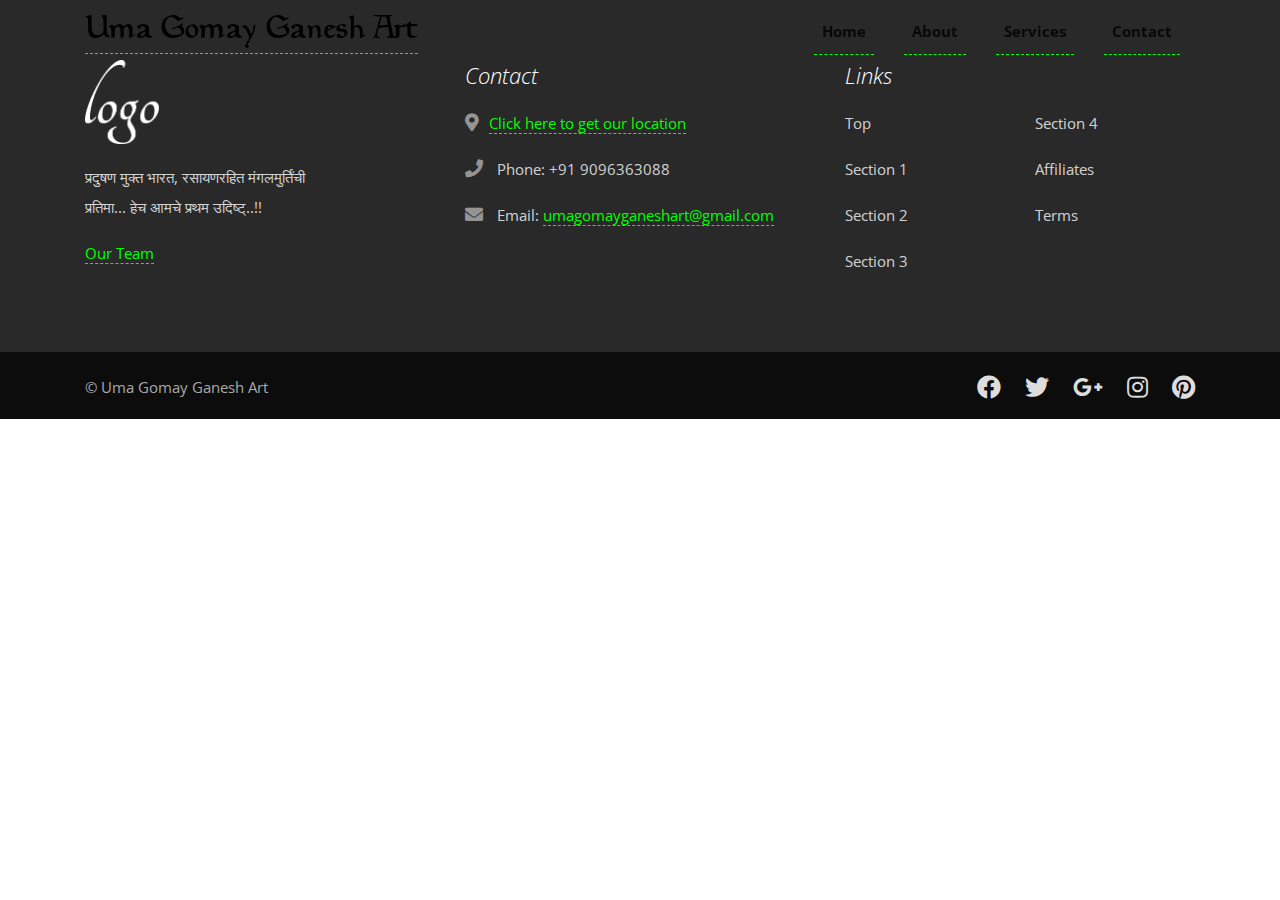
==== branches.html @ 5b3470e3 "commit" ====
<!doctype html>
<html lang="en">

    <head>
		<!-- Meta tags -->
		<title>Home - Uma Gomay Ganesh Art</title>
		<meta charset="utf-8" />
		<meta http-equiv="X-UA-Compatible" content="IE=edge,chrome=1">
		<meta name="viewport" content="width=device-width, initial-scale=1, shrink-to-fit=no">
		<meta name="description" content="">
		<meta name="author" content="">

        <!-- CSS -->
        <link rel="stylesheet" href="https://fonts.googleapis.com/css?family=Open+Sans:300,300i,400,600">
		<link rel="stylesheet" href="https://maxcdn.bootstrapcdn.com/bootstrap/4.0.0/css/bootstrap.min.css" integrity="sha384-Gn5384xqQ1aoWXA+058RXPxPg6fy4IWvTNh0E263XmFcJlSAwiGgFAW/dAiS6JXm" crossorigin="anonymous">
        <link rel="stylesheet" href="https://use.fontawesome.com/releases/v5.0.6/css/all.css">
        <link rel="stylesheet" href="assets/css/animate.css">
        <link rel="stylesheet" href="assets/css/style.css">
        <link rel="stylesheet" href="assets/css/media-queries.css">

        <!-- Favicon and touch icons -->
        <link rel="shortcut icon" href="assets/ico/favicon.png">
        <link rel="apple-touch-icon-precomposed" sizes="144x144" href="assets/ico/apple-touch-icon-144-precomposed.png">
        <link rel="apple-touch-icon-precomposed" sizes="114x114" href="assets/ico/apple-touch-icon-114-precomposed.png">
        <link rel="apple-touch-icon-precomposed" sizes="72x72" href="assets/ico/apple-touch-icon-72-precomposed.png">
		<link rel="apple-touch-icon-precomposed" href="assets/ico/apple-touch-icon-57-precomposed.png">
		<!-- icon -->
		<link rel="icon" type="image/png" sizes="96x96" href="assets/img/icon.JPG">

    </head>

    <body>

		<!-- Navigation Bar -->
		<nav class="navbar navbar-expand-lg set-black navbar-invrs transparent fixed-top">
			<div class="container">
				<a class="navbar-brand" href="#">
					<img id="logo-web"src="assets/img/logo1.png" alt="">
				</a>
				<button class="navbar-toggler" type="button" data-toggle="collapse" data-target="#navbarResponsive" aria-controls="navbarResponsive" aria-expanded="false" aria-label="Toggle navigation">
					<span id="nav-bars" class="navbar-toggler-icon"><i class="fas fa-bars"></i></span>
				</button>

				<div class="collapse navbar-collapse" id="navbarResponsive">
					<ul class="navbar-nav ml-auto">
						<li class="nav-item active" style="padding: 0px 15px 0px 15px">
							<a id="nav-text1" class="nav-link font-weight-bold" href="#" style="color: #080808;">Home
								<span class="sr-only">(current)</span>
							</a>
						</li>
						<li class="nav-item" style="padding: 0px 15px 0px 15px">
							<a id="nav-text2" class="nav-link font-weight-bold" href="#" style="color: #080808;">About</a>
						</li>
						<li class="nav-item" style="padding: 0px 15px 0px 15px">
							<a id="nav-text3" class="nav-link font-weight-bold" href="#" style="color: #080808;">Services</a>
						</li>
						<li class="nav-item" style="padding: 0px 15px 0px 15px">
							<a id="nav-text4" class="nav-link font-weight-bold" href="contact.html" style="color: #080808;">Contact</a>
						</li>
					</ul>
				</div>

			</div>
        </nav>



        
        
        <!-- Footer -->
        <footer>
        	<div class="footer-top">
		        <div class="container">
		        	<div class="row">
		        		<div class="col-md-4 col-lg-3 footer-about wow fadeInUp">
		        			<img class="logo-footer" src="assets/img/logo.png" alt="logo-footer" data-at2x="assets/img/logo.png">
		        			<p>
									प्रदुषण मुक्त भारत, रसायणरहित मंगलमुर्तिंची प्रतिमा... हेच आमचे प्रथम उदिष्ट्..!!
		        			</p>
		        			<p><a href="#">Our Team</a></p>
	                    </div>
		        		<div class="col-md-4 col-lg-4 offset-lg-1 footer-contact wow fadeInDown">
		        			<h3>Contact</h3>
		                	<p><i class="fas fa-map-marker-alt"></i><a href="branches.html">Click here to get our location</a></p>
		                	<p><i class="fas fa-phone"></i> Phone: +91 9096363088</p>
		                	<p><i class="fas fa-envelope"></i> Email: <a href="umagomayganeshart@gmail.com">umagomayganeshart@gmail.com</a></p>
	                    </div>
	                    <div class="col-md-4 col-lg-4 footer-links wow fadeInUp">
	                    	<div class="row">
	                    		<div class="col">
	                    			<h3>Links</h3>
	                    		</div>
	                    	</div>
	                    	<div class="row">
	                    		<div class="col-md-6">
	                    			<p><a class="scroll-link" href="#top-content">Top</a></p>
	                    			<p><a class="scroll-link" href="#section-1">Section 1</a></p>
	                    			<p><a class="scroll-link" href="#section-2">Section 2</a></p>
	                    			<p><a class="scroll-link" href="#section-3">Section 3</a></p>
	                    		</div>
	                    		<div class="col-md-6">
	                    			<p><a class="scroll-link" href="#section-4">Section 4</a></p>
	                    			<p><a href="#">Affiliates</a></p>
	                    			<p><a href="#">Terms</a></p>
	                    		</div>
	                    	</div>
	                    </div>
		            </div>
		        </div>
	        </div>
	        <div class="footer-bottom">
	        	<div class="container">
	        		<div class="row">
	           			<div class="col-md-6 footer-copyright">
	                    	&copy; Uma Gomay Ganesh Art
	                    </div>
	           			<div class="col-md-6 footer-social">
	                    	<a href="#"><i class="fab fa-facebook"></i></a> 
							<a href="#"><i class="fab fa-twitter"></i></a> 
							<a href="#"><i class="fab fa-google-plus-g"></i></a> 
							<a href="#"><i class="fab fa-instagram"></i></a> 
							<a href="#"><i class="fab fa-pinterest"></i></a>
	                    </div>
	           		</div>
	        	</div>
	        </div>
        </footer>


        <!-- Javascript -->
        <script src="assets/js/jquery-3.2.1.min.js"></script>
        <script src="assets/js/jquery-migrate-3.0.0.min.js"></script>
		<script src="https://cdnjs.cloudflare.com/ajax/libs/popper.js/1.12.9/umd/popper.min.js" integrity="sha384-ApNbgh9B+Y1QKtv3Rn7W3mgPxhU9K/ScQsAP7hUibX39j7fakFPskvXusvfa0b4Q" crossorigin="anonymous"></script>
		<script src="https://maxcdn.bootstrapcdn.com/bootstrap/4.0.0/js/bootstrap.min.js" integrity="sha384-JZR6Spejh4U02d8jOt6vLEHfe/JQGiRRSQQxSfFWpi1MquVdAyjUar5+76PVCmYl" crossorigin="anonymous"></script>
        <script src="assets/js/jquery.backstretch.min.js"></script>
        <script src="assets/js/wow.min.js"></script>
        <script src="assets/js/retina-1.1.0.min.js"></script>
        <script src="assets/js/scripts.js"></script>

    </body>

</html>
---- assets/css/style.css ----
body { font-family: 'Open Sans', sans-serif; font-size: 15px; font-weight: 400; color: #888; line-height: 30px; text-align: center; }

strong { font-weight: 600; }

a { color: #00FF00; border-bottom: 1px dashed #00FF00; text-decoration: none; transition: all .3s; }
a:hover, a:focus { color: #00FF00; border: 0; text-decoration: none; }

h1, h2 { margin-top: 10px; font-size: 38px; font-weight: 300; color: #555; line-height: 50px; font-style: italic; }
h3 { font-size: 22px; font-weight: 300; color: #555; line-height: 30px; font-style: italic; }

img { max-width: 100%; }

.medium-paragraph { font-size: 17px; line-height: 32px; }

::-moz-selection { background: rgb(0, 199, 0); color: #fff; text-shadow: none; }
::selection { background: rgb(0, 199, 0); color: #fff; text-shadow: none; }


/***** General style, all sections *****/

.section-container { margin: 0 auto; padding-bottom: 80px; color: #080808; }

.section-container-gray-bg { background: #dfdfdf; }

.section-container-image-bg, 
.section-container-image-bg h2, 
.section-container-image-bg h3 { color: #fff; }

.section-container-image-bg .divider-1 span { border-color: #fff; }

.section-description { margin-top: 60px; padding-bottom: 10px; }

.section-description p { margin-top: 20px; padding: 0 120px; }
.section-container-image-bg .section-description p { opacity: 0.8; }

.section-bottom-button { padding-top: 60px; }


/***** Divider *****/

.divider-1 span { display: inline-block; width: 200px; border-bottom: 1px dotted #aaa; }


/***** Top content *****/

.inner-bg { padding: 210px 0; }

.top-content { background-attachment:fixed; background-size: cover; overflow: hidden; position: relative; }
.top-content .text { color: #fff; }
.top-content .text h1 { margin-top: 25px; color: #fff; }
.top-content .description { margin: 30px 0 10px 0; }
.top-content .description p { opacity: 0.8; }


/***** Section 1 *****/

.section-1-box { padding-top: 30px; text-align: left; color: #080808; }

.section-1-box .section-1-box-icon {
	width: 80px; height: 80px; margin: 0 auto;
	
	background: #2b6b00; /* Old browsers */
	background: -moz-linear-gradient(top,  rgb(0, 199, 0) 0%, #2b6b00 100%); /* FF3.6+ */
	background: -webkit-gradient(linear, left top, left bottom, color-stop(0%,#00FF00), color-stop(100%,#2b6b00)); /* Chrome,Safari4+ */
	background: -webkit-linear-gradient(top,  #00FF00 0%,#2b6b00 100%); /* Chrome10+,Safari5.1+ */
	background: -o-linear-gradient(top,  #00FF00 0%,#2b6b00 100%); /* Opera 11.10+ */
	background: -ms-linear-gradient(top,  #00FF00 0%,#2b6b00 100%); /* IE10+ */
	background: linear-gradient(to bottom,  #00FF00 0%,#2b6b00 100%); /* W3C */
	filter: progid:DXImageTransform.Microsoft.gradient( startColorstr='#00FF00', endColorstr='#2b6b00',GradientType=0 ); /* IE6-9 */

    font-size: 40px; color: #fff; line-height: 80px; text-align: center;
    -moz-border-radius: 50%; -webkit-border-radius: 50%; border-radius: 50%;
    -o-transition: all .6s; -moz-transition: all .6s; -webkit-transition: all .6s; -ms-transition: all .6s; transition: all .6s;
}

.section-1-box h3 { margin-top: 0; padding: 0 0 10px 0; color: #000000; }


/***** Section 2 *****/

.section-2-box { margin-top: 30px; text-align: left; color: #080808; }
.section-2-box h3 { margin-top: 0; color: #000000; }
.section-2-box-text .medium-paragraph { margin-top: 20px; margin-bottom: 20px; }


/***** Section 3 *****/

.section-3-box { margin-top: 30px; text-align: left; color: #080808; }

.section-3-box .section-3-box-icon {
	width: 60px; height: 60px; margin: 0 auto;
	
	background: #2b6b00; /* Old browsers */
	background: -moz-linear-gradient(top,  #00FF00 0%, #2b6b00 100%); /* FF3.6+ */
	background: -webkit-gradient(linear, left top, left bottom, color-stop(0%,#00FF00), color-stop(100%,#2b6b00)); /* Chrome,Safari4+ */
	background: -webkit-linear-gradient(top,  #00FF00 0%,#2b6b00 100%); /* Chrome10+,Safari5.1+ */
	background: -o-linear-gradient(top,  #00FF00 0%,#2b6b00 100%); /* Opera 11.10+ */
	background: -ms-linear-gradient(top,  #00FF00 0%,#2b6b00 100%); /* IE10+ */
	background: linear-gradient(to bottom,  #00FF00 0%,#2b6b00 100%); /* W3C */
	filter: progid:DXImageTransform.Microsoft.gradient( startColorstr='#00FF00', endColorstr='#2b6b00',GradientType=0 ); /* IE6-9 */
	
    font-size: 28px; color: #fff; line-height: 60px; text-align: center;
    -moz-border-radius: 50%; -webkit-border-radius: 50%; border-radius: 50%;
}

.section-3-box h3 { margin-top: 0; padding: 0 0 10px 0; color: #000000; }


/***** Footer *****/

.footer-top { padding: 60px 0; text-align: left;background: rgb(41, 41, 41); color: #fff; color: rgba(255, 255, 255, 0.8); }
.footer-top h3 { padding-bottom: 10px; color: #fff; }

.footer-about img.logo-footer { max-width: 74px; margin-top: 0; margin-bottom: 18px; }

.footer-contact p { word-wrap: break-word; }
.footer-contact i { padding-right: 10px; font-size: 18px; color: #fff; color: rgba(255, 255, 255, 0.5); }

.footer-links a { color: #fff; color: rgba(255, 255, 255, 0.8); border: 0; }
.footer-links a:hover, .footer-links a:focus { color: #fff; }

.footer-bottom { padding: 15px 0 17px 0; background: rgb(12, 12, 12); text-align: left; color: #aaa; }

.footer-social { padding-top: 3px; text-align: right; }
.footer-social a { margin-left: 20px; color: rgb(221, 221, 221); border: 0; }
.footer-social a:hover, .footer-social a:focus { color: rgb(0, 199, 0); border: 0; }
.footer-social i { font-size: 24px; vertical-align: middle; }

.footer-copyright { padding-top: 5px; }
.footer-copyright a { color: #fff; border: 0; }
.footer-copyright a:hover, .footer-copyright a:focus { color: #aaa; border: 0; }

/********************************************* New changes - Rishi *****************************************/

nav.navbar{
	-webkit-transition: all 0.4s ease;
	transition: all 0.4s ease;
 }
 
.navbar-invrs {
	background-color: rgb(41, 41, 41);
	border-color: #080808;
 }
 
 nav.navbar.transparent {
   background-color:rgba(0,0,0,0);
 }


.gallery-title
{
    font-size: 36px;
    color: #42B32F;
    text-align: center;
    font-weight: 500;
    margin-bottom: 70px;
}
.gallery-title:after {
    content: "";
    position: absolute;
    width: 7.5%;
    left: 46.5%;
    height: 45px;
    border-bottom: 1px solid #5e5e5e;
}
.filter-button
{
    font-size: 18px;
    border: 1px solid #42B32F;
    border-radius: 5px;
    text-align: center;
    color: #42B32F;
    margin-bottom: 30px;

}
.filter-button:hover
{
    font-size: 18px;
    border: 1px solid #42B32F;
    border-radius: 5px;
    text-align: center;
    color: #ffffff;
    background-color: #42B32F;

}
.btn-default:active .filter-button:active
{
    background-color: #42B32F;
    color: white;
}

.port-image
{
    width: 100%;
}

.gallery_product
{
    margin-bottom: 30px;
}
---- assets/css/media-queries.css ----
@media (min-width: 992px) and (max-width: 1199px) {

	.section-1-box .section-1-box-icon { width: 60px; height: 60px; font-size: 32px; line-height: 60px; }
	
	.footer-top { padding: 40px 0; }
	
}

@media (min-width: 768px) and (max-width: 991px) {
	
	.inner-bg { padding: 180px 0; }

	.section-description p { padding: 0; }
	
	.section-1-box .section-1-box-icon { width: 50px; height: 50px; font-size: 26px; line-height: 50px; }
	
	.section-3-box .section-3-box-icon { width: 50px; height: 50px; font-size: 26px; line-height: 50px; }
	
	.footer-top { padding: 40px 0; }
	.footer-contact i { padding-right: 5px; }

}

@media (max-width: 767px) {

	.inner-bg { padding: 100px 0 80px 0; }
	
	.section-description p { padding: 0; }
	
	.section-1-container { padding-bottom: 60px; }
	.section-1-box { text-align: center; }
	.section-1-box h3 { margin-top: 20px; padding-top: 10px; }
	
	.section-3-box { text-align: center; }
	.section-3-box h3 { margin-top: 20px; padding-top: 10px; }
	
	.footer-top { padding: 40px 0; text-align: center; }
	.footer-contact i { padding-right: 5px; }
	.footer-bottom, .footer-social { text-align: center; }
	.footer-social a { margin: 0 10px; }
	
}

@media (max-width: 415px) {
	
	h1, h2 { font-size: 32px; }

}
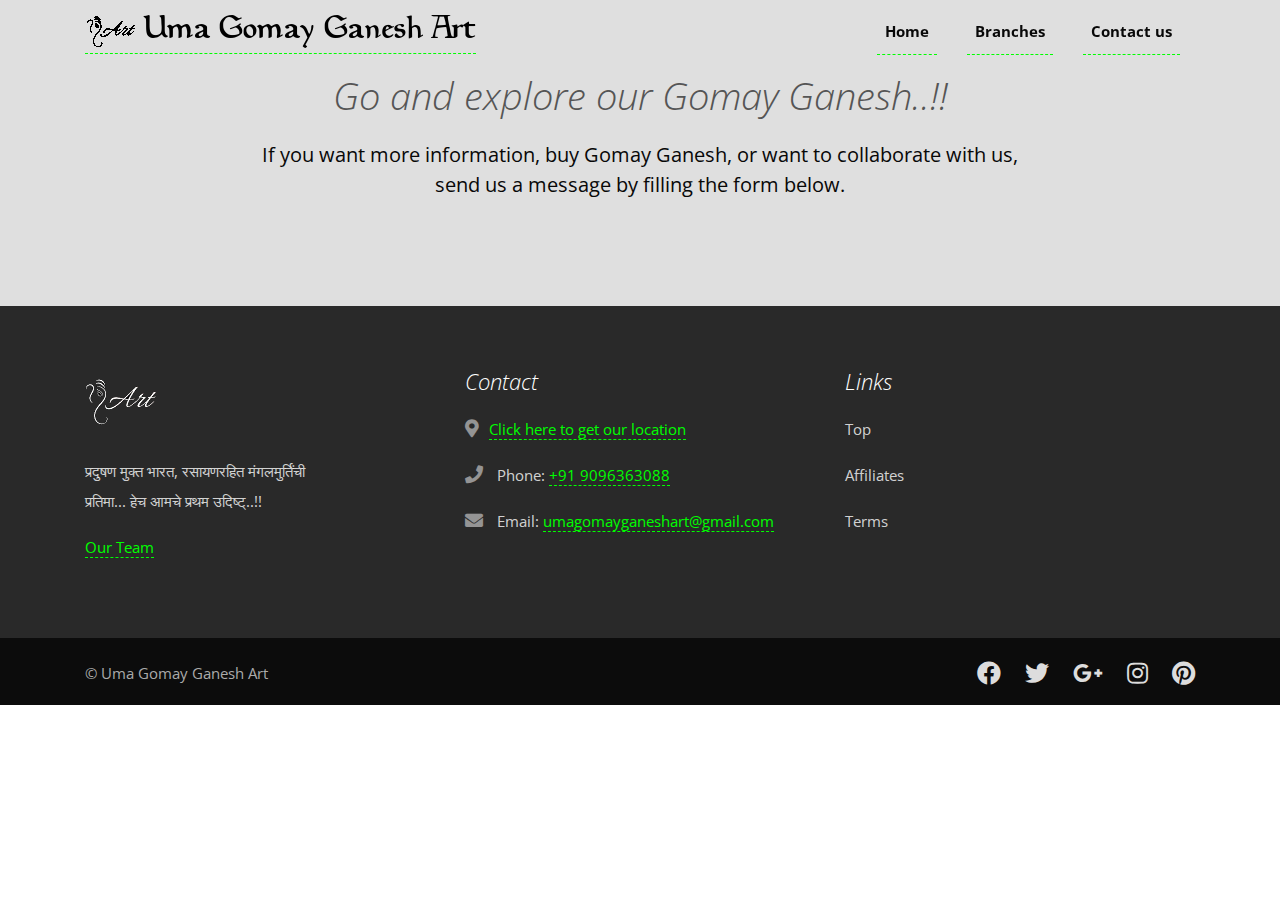
==== commit 4f4b24f2: "commit" ====
--- a/branches.html
+++ b/branches.html
@@ -34,8 +34,9 @@
 		<!-- Navigation Bar -->
 		<nav class="navbar navbar-expand-lg set-black navbar-invrs transparent fixed-top">
 			<div class="container">
-				<a class="navbar-brand" href="#">
-					<img id="logo-web"src="assets/img/logo1.png" alt="">
+				<a class="navbar-brand" href="index.html">
+					<img id="logo-web1" src="assets/img/logo55.png" alt="">
+					<img id="logo-web2" src="assets/img/logo1.png" alt="">
 				</a>
 				<button class="navbar-toggler" type="button" data-toggle="collapse" data-target="#navbarResponsive" aria-controls="navbarResponsive" aria-expanded="false" aria-label="Toggle navigation">
 					<span id="nav-bars" class="navbar-toggler-icon"><i class="fas fa-bars"></i></span>
@@ -44,27 +45,41 @@
 				<div class="collapse navbar-collapse" id="navbarResponsive">
 					<ul class="navbar-nav ml-auto">
 						<li class="nav-item active" style="padding: 0px 15px 0px 15px">
-							<a id="nav-text1" class="nav-link font-weight-bold" href="#" style="color: #080808;">Home
+							<a id="nav-text1" class="nav-link font-weight-bold" href="index.html" style="color: #080808;">Home
 								<span class="sr-only">(current)</span>
 							</a>
 						</li>
 						<li class="nav-item" style="padding: 0px 15px 0px 15px">
-							<a id="nav-text2" class="nav-link font-weight-bold" href="#" style="color: #080808;">About</a>
+							<a id="nav-text2" class="nav-link font-weight-bold" href="branches.html" style="color: #080808;">Branches</a>
 						</li>
 						<li class="nav-item" style="padding: 0px 15px 0px 15px">
-							<a id="nav-text3" class="nav-link font-weight-bold" href="#" style="color: #080808;">Services</a>
+							<a id="nav-text3" class="nav-link font-weight-bold" href="contact.html" style="color: #080808;">Contact us</a>
 						</li>
-						<li class="nav-item" style="padding: 0px 15px 0px 15px">
-							<a id="nav-text4" class="nav-link font-weight-bold" href="contact.html" style="color: #080808;">Contact</a>
-						</li>
+						<!--li class="nav-item" style="padding: 0px 15px 0px 15px">
+							<a id="nav-text4" class="nav-link font-weight-bold" href="contact.html" style="color: #080808;">About</a>
+						</li-->
 					</ul>
 				</div>
 
 			</div>
-        </nav>
+		</nav>		
+
+		<!-- Section 4 -->
+        <div class="top section-4-container section-container section-container-gray-bg">
+	        <div class="container">
+	            <div class="row">
+	                <div class="col section-4 section-description wow fadeInLeftBig">
+	                	<h2>Go and explore our Gomay Ganesh..!!</h2>
+	                    <p style="font-size: 20px;">
+	                    	If you want more information, buy Gomay Ganesh, or want to collaborate with us,<br /> send us a message by filling the form below.
+	                    </p>
+	                </div>
+	            </div>
+	        </div>
+		</div>
 
 
-
+		
         
         
         <!-- Footer -->
@@ -73,7 +88,7 @@
 		        <div class="container">
 		        	<div class="row">
 		        		<div class="col-md-4 col-lg-3 footer-about wow fadeInUp">
-		        			<img class="logo-footer" src="assets/img/logo.png" alt="logo-footer" data-at2x="assets/img/logo.png">
+		        			<img class="logo-footer" src="assets/img/logo222.png" alt="logo-footer" data-at2x="assets/img/logo11.jpg">
 		        			<p>
 									प्रदुषण मुक्त भारत, रसायणरहित मंगलमुर्तिंची प्रतिमा... हेच आमचे प्रथम उदिष्ट्..!!
 		        			</p>
@@ -82,8 +97,8 @@
 		        		<div class="col-md-4 col-lg-4 offset-lg-1 footer-contact wow fadeInDown">
 		        			<h3>Contact</h3>
 		                	<p><i class="fas fa-map-marker-alt"></i><a href="branches.html">Click here to get our location</a></p>
-		                	<p><i class="fas fa-phone"></i> Phone: +91 9096363088</p>
-		                	<p><i class="fas fa-envelope"></i> Email: <a href="umagomayganeshart@gmail.com">umagomayganeshart@gmail.com</a></p>
+		                	<p><i class="fas fa-phone"></i> Phone: <a href="tel:+919096363088">+91 9096363088</a></p>
+		                	<p><i class="fas fa-envelope"></i> Email: <a href="mailto:umagomayganeshart@gmail.com">umagomayganeshart@gmail.com</a></p>
 	                    </div>
 	                    <div class="col-md-4 col-lg-4 footer-links wow fadeInUp">
 	                    	<div class="row">
@@ -93,16 +108,14 @@
 	                    	</div>
 	                    	<div class="row">
 	                    		<div class="col-md-6">
-	                    			<p><a class="scroll-link" href="#top-content">Top</a></p>
-	                    			<p><a class="scroll-link" href="#section-1">Section 1</a></p>
-	                    			<p><a class="scroll-link" href="#section-2">Section 2</a></p>
-	                    			<p><a class="scroll-link" href="#section-3">Section 3</a></p>
+									<p><a class="scroll-link" href="#top">Top</a></p> 
+									<p><a href="#">Affiliates</a></p>
+	                    			<p><a href="#">Terms</a></p>                   			
 	                    		</div>
-	                    		<div class="col-md-6">
-	                    			<p><a class="scroll-link" href="#section-4">Section 4</a></p>
+	                    		<!--div class="col-md-6">
 	                    			<p><a href="#">Affiliates</a></p>
 	                    			<p><a href="#">Terms</a></p>
-	                    		</div>
+	                    		</div-->
 	                    	</div>
 	                    </div>
 		            </div>
--- a/assets/css/style.css
+++ b/assets/css/style.css
@@ -199,3 +199,9 @@
 {
     margin-bottom: 30px;
 }
+
+@media screen and (max-width: 800px) {
+    #logo-web2{
+        display: none;
+    }
+}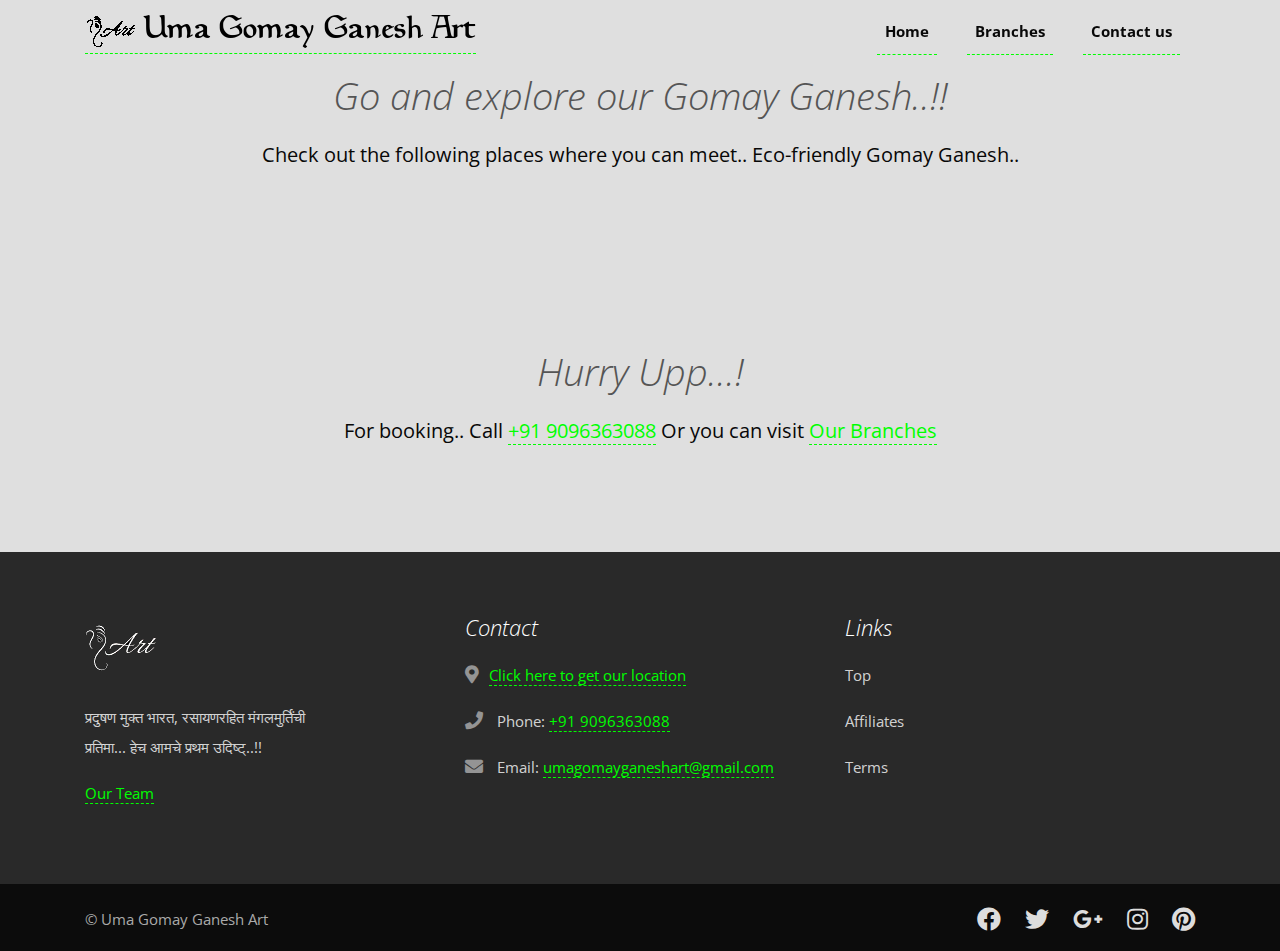
==== commit a805fd27: "commit" ====
--- a/branches.html
+++ b/branches.html
@@ -71,7 +71,7 @@
 	                <div class="col section-4 section-description wow fadeInLeftBig">
 	                	<h2>Go and explore our Gomay Ganesh..!!</h2>
 	                    <p style="font-size: 20px;">
-	                    	If you want more information, buy Gomay Ganesh, or want to collaborate with us,<br /> send us a message by filling the form below.
+							Check out the following places where you can meet.. Eco-friendly Gomay Ganesh..
 	                    </p>
 	                </div>
 	            </div>
@@ -79,8 +79,26 @@
 		</div>
 
 
+
+		<div class="container">
+			
+		</div>
+
+
 		
-        
+        <!-- Section 4 -->
+        <div class="section-4-container section-container section-container-gray-bg">
+	        <div class="container">
+	            <div class="row">
+	                <div class="col section-4 section-description wow fadeInLeftBig">
+	                	<h2>Hurry Upp...!</h2>
+	                    <p style="font-size: 20px;">
+	                    	For booking.. Call <a href="tel:+919096363088">+91 9096363088</a> Or you can visit <a href="branches.html">Our Branches</a>
+	                    </p>
+	                </div>
+	            </div>
+	        </div>
+        </div>
         
         <!-- Footer -->
         <footer>
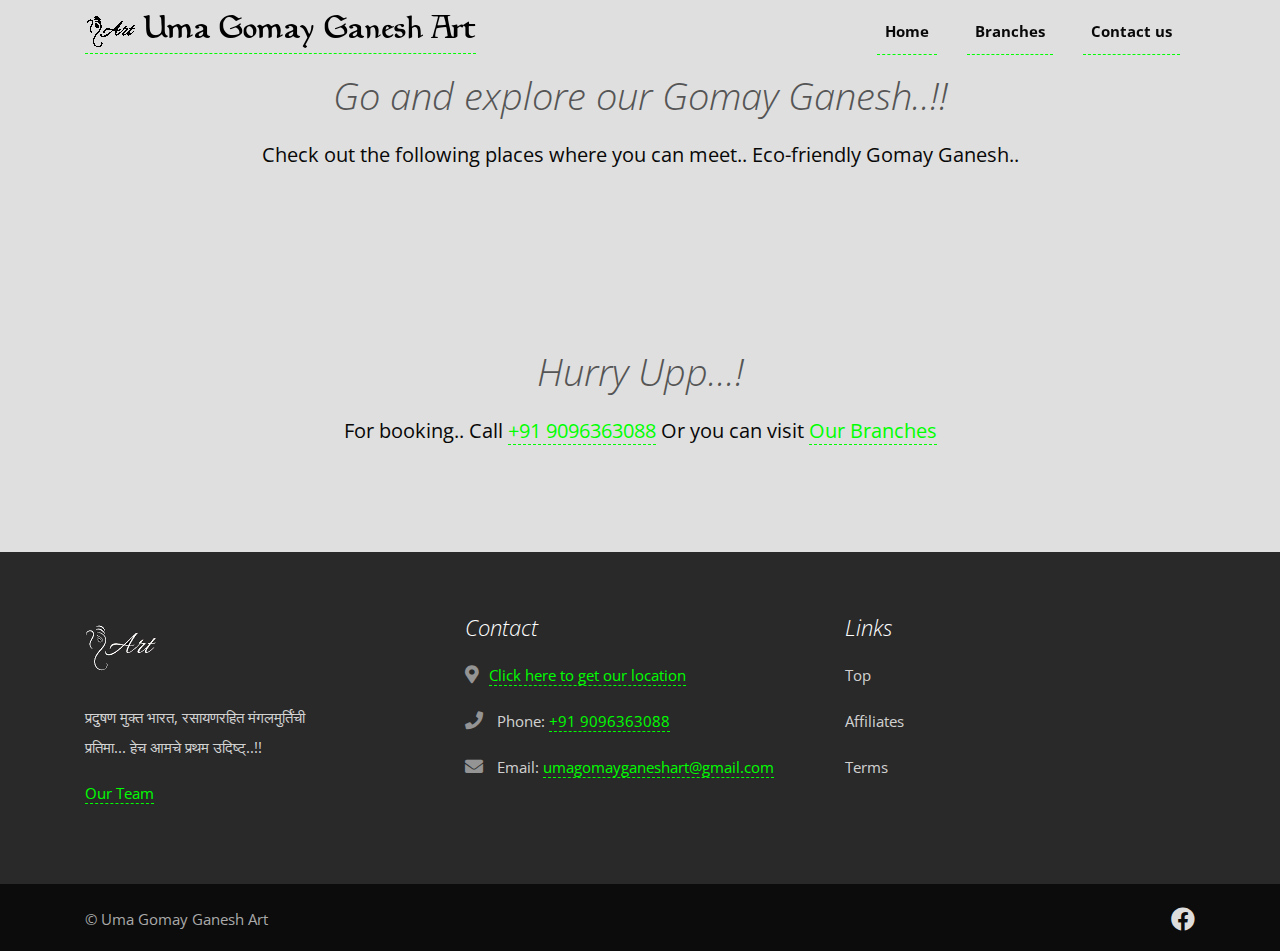
==== commit 1062e4c6: "commit" ====
--- a/branches.html
+++ b/branches.html
@@ -81,7 +81,7 @@
 
 
 		<div class="container">
-			
+
 		</div>
 
 
@@ -146,11 +146,11 @@
 	                    	&copy; Uma Gomay Ganesh Art
 	                    </div>
 	           			<div class="col-md-6 footer-social">
-	                    	<a href="#"><i class="fab fa-facebook"></i></a> 
-							<a href="#"><i class="fab fa-twitter"></i></a> 
+	                    	<a href="https://www.facebook.com/umagomayganesh/"><i class="fab fa-facebook"></i></a> 
+							<!--a href="#"><i class="fab fa-twitter"></i></a> 
 							<a href="#"><i class="fab fa-google-plus-g"></i></a> 
 							<a href="#"><i class="fab fa-instagram"></i></a> 
-							<a href="#"><i class="fab fa-pinterest"></i></a>
+							<a href="#"><i class="fab fa-pinterest"></i></a-->
 	                    </div>
 	           		</div>
 	        	</div>
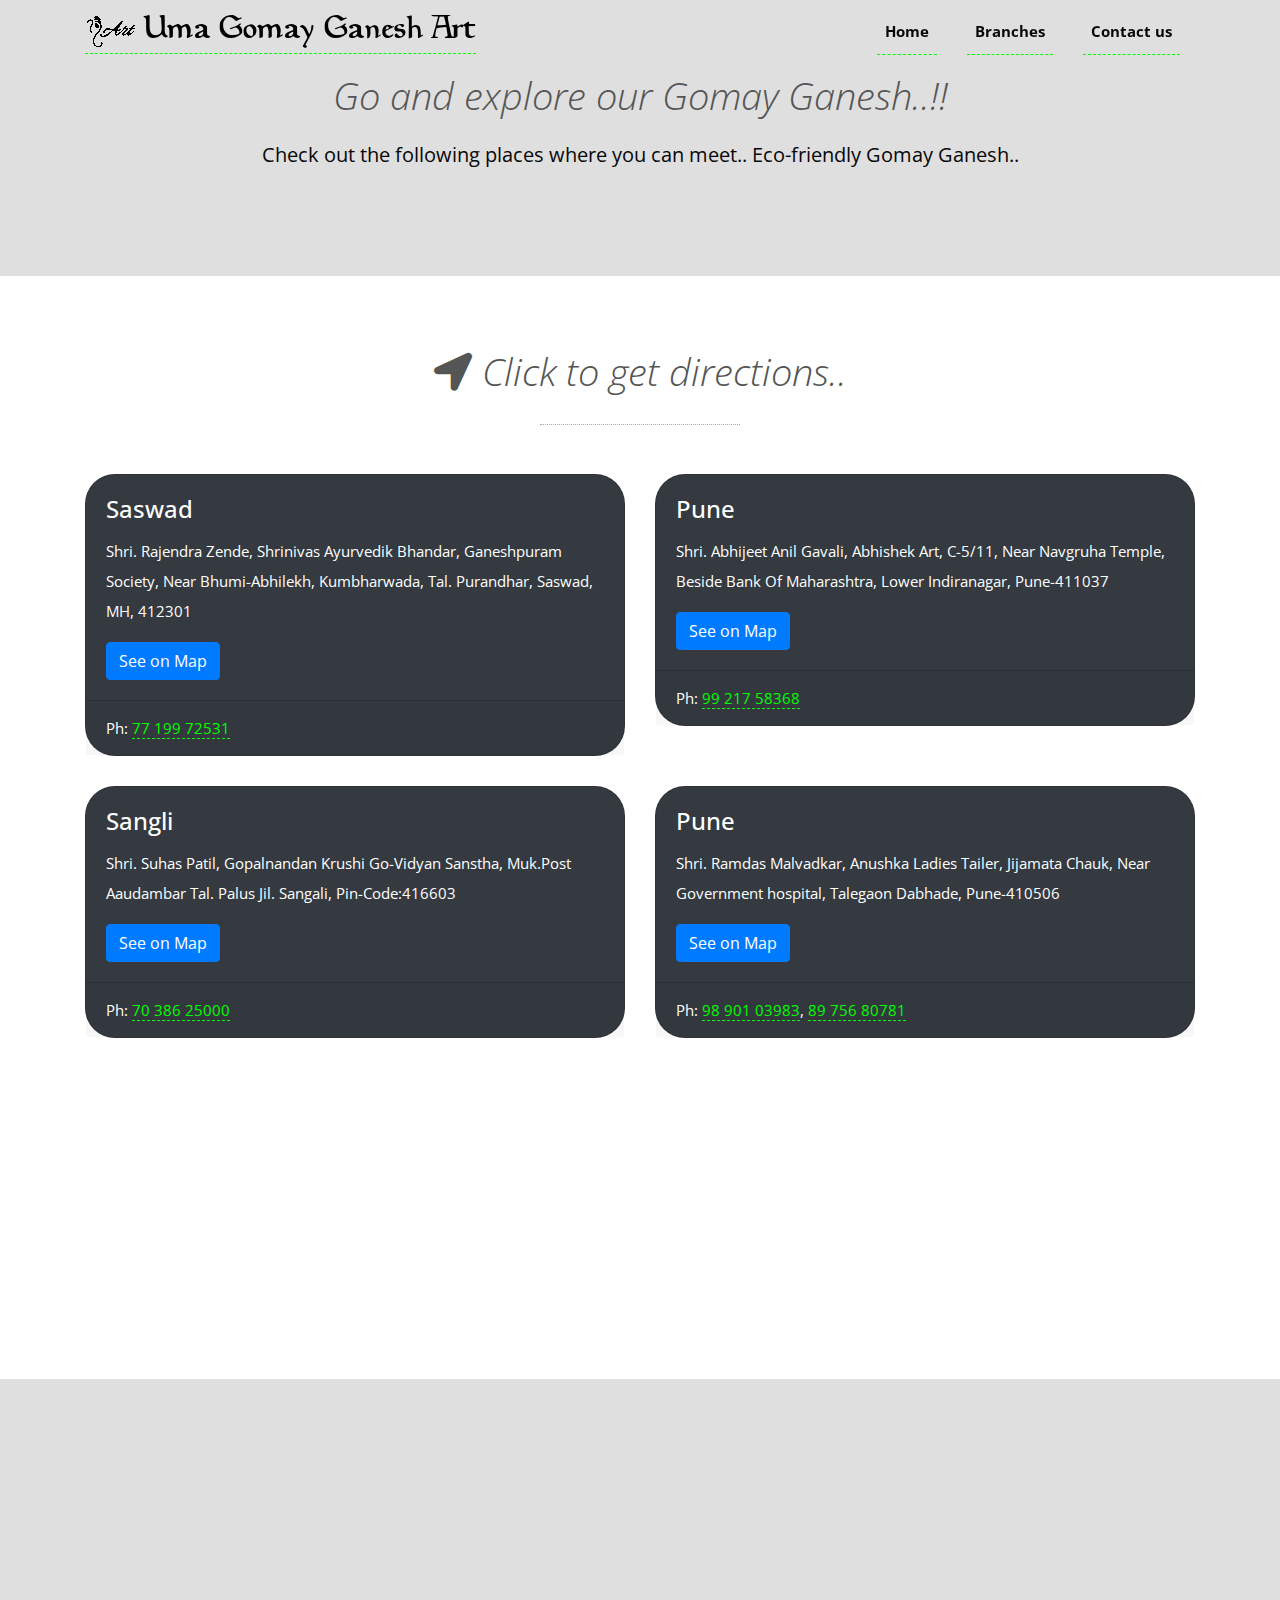
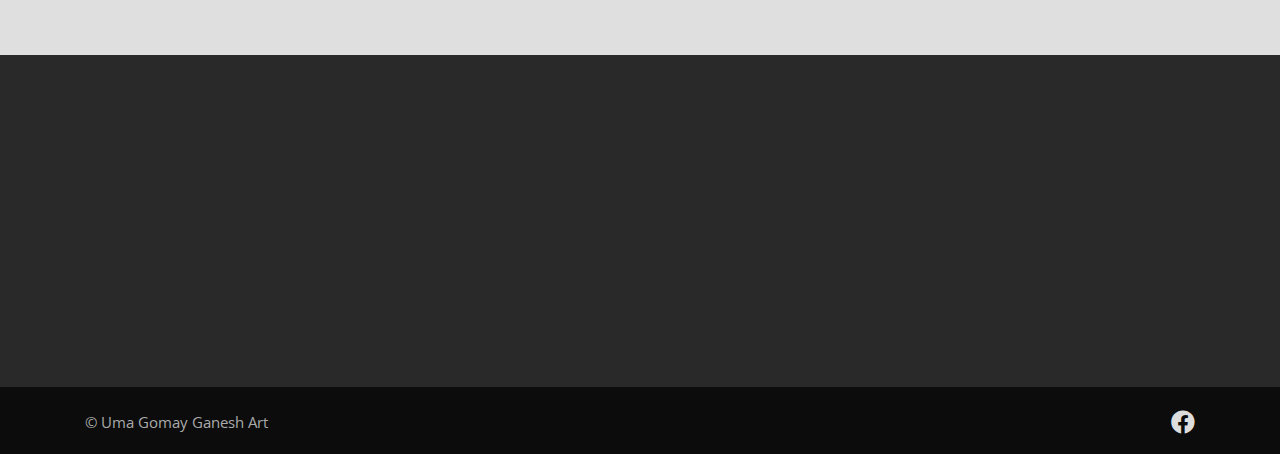
==== commit 744e6a59: "commit" ====
--- a/branches.html
+++ b/branches.html
@@ -81,8 +81,86 @@
 
 
 		<div class="container">
+			
+			<div class="row">
+	            <div class="col section-3 section-description wow fadeIn">
+	                <h2><i class="fas fa-location-arrow"></i> Click to get directions..</h2>
+	                <div class="divider-1 wow fadeInUp"><span></span></div>
+	            </div>
+			</div>
+			
+			<div class="row card-deck">
+
+	            <div class="col-md-6 section-3-box wow fadeInLeft">
+	            	<div class="row">						
+						<div class="card bg-dark text-white" style="border-radius: 30px;">
+							<div class="card-body">
+								<h4 class="card-title">Saswad</h4>
+								<p class="card-text">Shri.&nbspRajendra&nbspZende, Shrinivas Ayurvedik Bhandar, Ganeshpuram Society, Near Bhumi-Abhilekh, Kumbharwada, Tal. Purandhar, Saswad, MH, 412301</p>
+								<a target="_blank" href="https://goo.gl/maps/THuv9DAScgK2" class="btn btn-primary stretched-link">See on Map</a>
+							</div> 
+							<div class="card-footer">Ph: <a href="tel:+917719972531">77&nbsp199&nbsp72531</a></div>
+						</div>						
+                	</div>
+				</div>
+				
+	            <div class="col-md-6 section-3-box wow fadeInLeft">
+	            	<div class="row">						
+						<div class="card bg-dark text-white" style="border-radius: 30px;">
+							<div class="card-body">
+								<h4 class="card-title">Pune</h4>
+								<p class="card-text">Shri.&nbspAbhijeet&nbspAnil&nbspGavali, Abhishek Art,  C-5/11, Near Navgruha Temple, Beside Bank Of Maharashtra, Lower Indiranagar, Pune-411037</p>
+								<a target="_blank" href="https://goo.gl/maps/THuv9DAScgK2" class="btn btn-primary stretched-link">See on Map</a>
+							</div> 
+							<div class="card-footer">Ph: <a href="tel:+919921758368">99&nbsp217&nbsp58368</a></div>
+						</div>
+                	</div>
+				</div>
+
+				<div class="col-md-6 section-3-box wow fadeInLeft">
+	            	<div class="row">						
+						<div class="card bg-dark text-white" style="border-radius: 30px;">
+							<div class="card-body">
+								<h4 class="card-title">Sangli</h4>
+								<p class="card-text">Shri.&nbspSuhas&nbspPatil, Gopalnandan Krushi Go-Vidyan Sanstha, Muk.Post Aaudambar Tal. Palus Jil. Sangali, Pin-Code:416603</p>
+								<a target="_blank" href="https://maps.google.com/?cid=16656300694917159264" class="btn btn-primary stretched-link">See on Map</a>
+							</div> 
+							<div class="card-footer">Ph: <a href="tel:+917038625000">70&nbsp386&nbsp25000</a></div>
+						</div>
+                	</div>
+				</div>
+
+				<div class="col-md-6 section-3-box wow fadeInLeft">
+	            	<div class="row">						
+						<div class="card bg-dark text-white" style="border-radius: 30px;">
+							<div class="card-body">
+								<h4 class="card-title">Pune</h4>
+								<p class="card-text">Shri.&nbspRamdas&nbspMalvadkar, Anushka Ladies Tailer, Jijamata Chauk, Near Government hospital, Talegaon Dabhade, Pune-410506</p>
+								<a target="_blank" href="https://goo.gl/maps/THuv9DAScgK2" class="btn btn-primary stretched-link">See on Map</a>
+							</div> 
+							<div class="card-footer">Ph: <a href="tel:+919890103983">98&nbsp901&nbsp03983</a>, <a href="tel:+918975680781">89&nbsp756&nbsp80781</a></div>
+						</div>
+                	</div>
+				</div>
+
+				<div class="col-md-6 section-3-box wow fadeInLeft">
+	            	<div class="row">						
+						<div class="card bg-dark text-white" style="border-radius: 30px;">
+							<div class="card-body">
+								<h4 class="card-title">Sangali</h4>
+								<p class="card-text">Shri.&nbspRajendra&nbspKaranjkar, Karanjkar Seasonal Point, Aazad Chauk, Islampur Tal. Valava, Jil Sangali, Pin 415409</p>
+								<a target="_blank" href="https://maps.google.com/?cid=16656300694917159264" class="btn btn-primary stretched-link">See on Map</a>
+							</div> 
+							<div class="card-footer">Ph: <a href="tel:+919881203361">98&nbsp812&nbsp03361</a>, <a href="tel:+919960027814">99&nbsp600&nbsp27814</a></div>
+						</div>
+                	</div>
+				</div>
+				
+            </div>
 
 		</div>
+		<br />
+		<br />
 
 
 		
@@ -93,7 +171,7 @@
 	                <div class="col section-4 section-description wow fadeInLeftBig">
 	                	<h2>Hurry Upp...!</h2>
 	                    <p style="font-size: 20px;">
-	                    	For booking.. Call <a href="tel:+919096363088">+91 9096363088</a> Or you can visit <a href="branches.html">Our Branches</a>
+	                    	For booking.. Call <a href="tel:+919096363088">+91 9096363088</a> Or you can visit these Branches</a>
 	                    </p>
 	                </div>
 	            </div>
--- a/assets/css/style.css
+++ b/assets/css/style.css
@@ -204,4 +204,34 @@
     #logo-web2{
         display: none;
     }
-}+}
+
+.card{
+    transition: 0.3s;
+    -webkit-transition: 0.3s;
+    -moz-transition: 0.3s;
+}
+
+.card:hover{
+    -webkit-box-shadow: 10px 10px 10px 0px rgba(50, 50, 50, 0.64);
+    -moz-box-shadow:    10px 10px 10px 0px rgba(50, 50, 50, 0.64);
+    box-shadow:         10px 10px 10px 0px rgba(50, 50, 50, 0.64);
+}
+
+
+/************************************************* New Changes Deepak *********************************/
+
+.d-card {
+    box-shadow: 0 4px 8px 0 rgba(7, 7, 7, 0.5);
+    transition: 0.3s;
+    padding: 50px;
+    margin-top: 50px;
+    margin-bottom: 50px;
+    margin-left: 100px;
+    margin-right: 100px;
+    border-radius: 10px;
+  }
+  
+  .d-card:hover {
+    box-shadow: 0 8px 16px 0 rgba(8, 8, 8, 0.5);
+  }